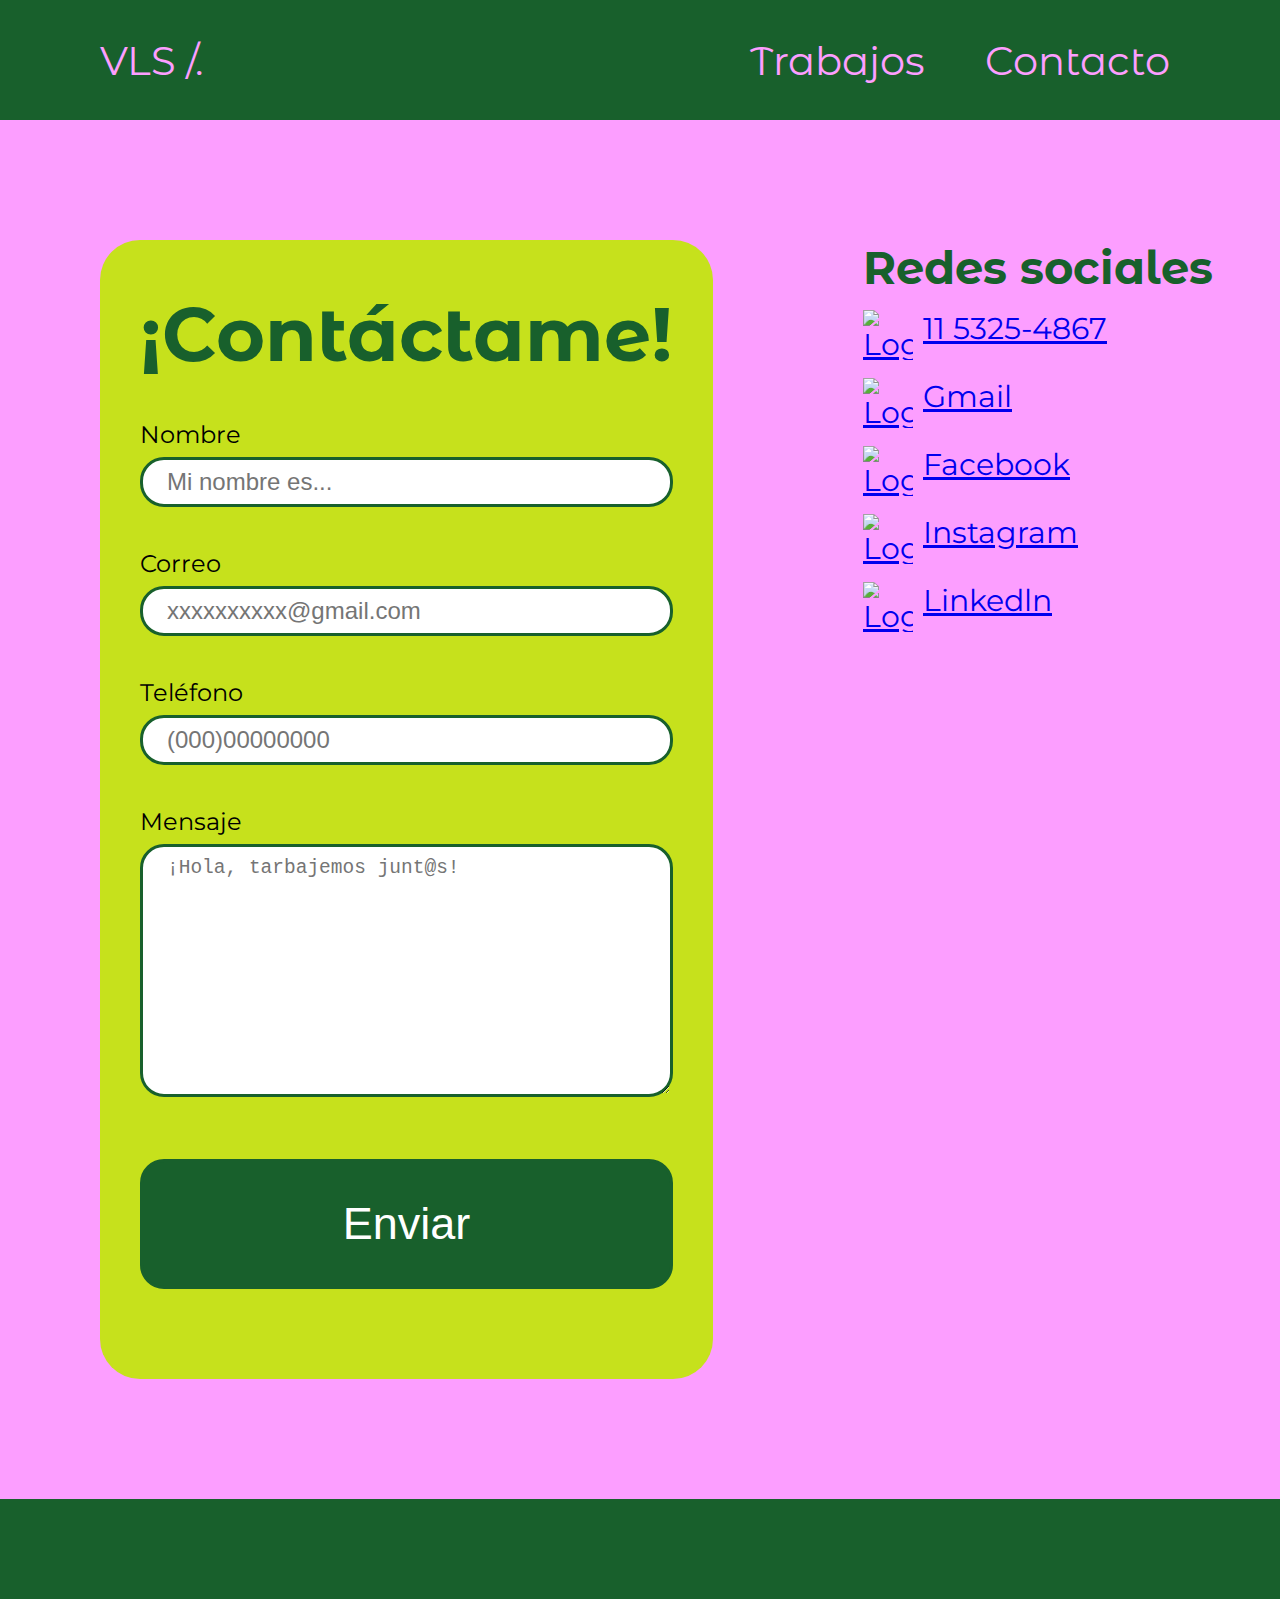
==== contacto.html @ 3bb2b951 "porfolio" ====
<!DOCTYPE html>
<html> 
    <head>
        <meta charset="utf-8"/> 
        <title>Virginia Santangelo</title>
        <link href="estlilos.css" rel="stylesheet" type="text/css">
        <link rel="icon" type="image/png" href="img/vir1.png">
        
    </head>
    <body>
        <header id="navegador">
            <div class="logo">
                <a href="index.html">VLS /.</a>
            </div>
            <nav>
                <ul class="botonera">
                    <li><a href="trabajos.html">Trabajos</a></li>
                    <li><a href="contacto.html">Contacto</a></li>
                </ul>
            </nav>
        </header>
        <main>
            <section id="informacion_contacto">
                <div class="estructura_contacto">
                    <article class="contacto">
                        <h1>¡Contáctame!</h1>
                        <form method="post" action="" target="_blank" enctype="text/plain">
                            <label for="Nombre">Nombre</label>
                            <input type="text" name="Nombre" id="Nombre" maxlength="30" placeholder="Mi nombre es..." required>
    
                            <label for="Correo">Correo</label>
                            <input type="email" name="Correo" id="Correo" placeholder="xxxxxxxxxx@gmail.com" required>
    
                            <label for="Teléfono">Teléfono</label>
                            <input type="tel" name="Teléfono" id="Telefono" placeholder="(000)00000000" required>
    
                            <label>Mensaje</label>
                            <textarea name="Mensaje" id="Mensaje" placeholder="¡Hola, tarbajemos junt@s!"></textarea>
    
                            <input type="submit" value="Enviar" class="boton_enviar">
                        </form>
                    </article>
    
                    <article class="columna_derecha">
                        
                        <span>
                            <h4>Redes sociales</h4>
                            <div class="redes">
                                <a href="https://www.instagram.com/hospgarrahan/" target="_blank">
                                    <img class="logo_instagram" src="img/svg/logo_instagram.svg" width="50px" height="50px" alt="Logo Instagram">
                                    <p>11 5325-4867</p>
                                </a>
                                <a href="https://www.instagram.com/hospgarrahan/" target="_blank">
                                    <img class="logo_instagram" src="img/svg/logo_instagram.svg" width="50px" height="50px" alt="Logo Instagram">
                                    <p>Gmail</p>
                                </a>
                                <a href="https://www.facebook.com/hospgarrahan/?fref=ts" target="_blank">
                                    <img class="logo_facebook" src="img/svg/logo_facebook.svg" width="50px" height="50px" alt="Logo Facebook">
                                    <p>Facebook</p>
                                </a>
                                <a href="https://www.instagram.com/hospgarrahan/" target="_blank">
                                    <img class="logo_instagram" src="img/svg/logo_instagram.svg" width="50px" height="50px" alt="Logo Instagram">
                                    <p>Instagram</p>
                                </a>
                                <a href="https://www.instagram.com/hospgarrahan/" target="_blank">
                                    <img class="logo_instagram" src="img/svg/logo_instagram.svg" width="50px" height="50px" alt="Logo Instagram">
                                    <p>Linkedln</p>
                                </a>
                            </div>
                        </span>
                    </article>
                </div>
            </section>
        </main>
        <footer>

        </footer>
    
    </body>
</html>
---- estlilos.css ----
@charset "utf-8";
@import url('https://fonts.googleapis.com/css2?family=Montserrat+Alternates:ital,wght@0,100;0,200;0,300;0,400;0,500;0,600;0,700;0,800;0,900;1,100;1,200;1,300;1,400;1,500;1,600;1,700;1,800;1,900&display=swap');
@import url('https://fonts.googleapis.com/css2?family=Montserrat+Alternates:ital,wght@0,100;0,200;0,300;0,400;0,500;0,600;0,700;0,800;0,900;1,100; 1,200;1,300;1,400;1,500;1,600;1,700;1,800;1,900&family=Montserrat:ital,wght@0,100..900;1,100..900&display=swap');

* {
    margin: 0;
    box-sizing: border-box;
}


h3{
    font-size: 75px;
    font-family:  "Montserrat Alternates";
    color: #C6E11C;
}


#navegador {
    font-family: "Montserrat Alternates";
    font-size: 40px;
    width: 100%;
    padding: 15px 100px;
    background: #18602C;
    backdrop-filter: blur(10px);
    display: flex;
    align-items: center;
    justify-content: space-between;
    height: 120px;
}
#navegador a {
    text-decoration: none;
    color: #FC9EFF;
}
nav a {
    text-decoration: none;
    color: #FC9EFF;
    padding: 5px 10px;
}
.logo {
    display: flex;
    align-items: center;
    justify-content: space-between;
}
.botonera {
    display: flex;
    align-items: center;
    justify-content: space-between;
    flex-direction: row;
    list-style: none;
    gap: 40px;
}



#presentacion {
    width: 100%;
    height: 700px;
    background-color: #18602C;
    font-family:  "Montserrat Alternates";
    font-weight: bold;
    color: #FC9EFF;
    display: flex;
    align-items: center;
    padding: 0% 100px;
}
#presentacion h1 {
    font-size: 170px;
    line-height: 190px;
}

#sobre-mi {
    width: 100%;
    height: 1000px;
    background-color: #FC9EFF;
    padding: 140px 100px;
    display: flex;
    flex-direction: row;
    justify-content: center;
    gap: 100px;
}
.informacion {
    display: flex;
    flex-direction: column;
    gap: 40px;
    align-items: flex-end;
}
.informacion h2 {
    color: #18602C;
    font-family: "Montserrat Alternates";
    font-size:120px;
    font-weight: bold;
    padding: 30px 60px;
    background-color: #C6E11C;
    border-radius: 60px 60px 0% 60px;
}
.informacion p {
    color: black;
    font-family: "Montserrat";
    font-size: 30px;
    width: 600px;
    line-height: 38px;
    text-align: justify;
}
.imagen-vir {
    border-radius: 60px;
}


#datos {
    height: 1200px;
    background-color: #FC9EFF;
    display: flex;
    flex-direction: column;
    justify-content: center;
    align-items: center;
    padding: 0% 100px;
    gap: 40px;
}
.datos1 {
    display: flex;
    flex-direction: row;
    justify-content: center;
    gap: 40px;


}
.educacion, .habilidades {
    height: 520px;
    width: 780px;
    padding: 70px;
    background-color: #18602C;
    border-radius: 60px;
    display: flex;
    flex-direction: column;
    justify-content: flex-start;
    gap: 40px;

    li{
        font-family: "Montserrat";
        font-size: 30px;
        color: #FC9EFF;
        line-height: 40px;
        font-weight:600;
    }
    
    
}
.datos2 {
    height: 520px;
    width: 1600px;
    padding: 70px;
    background-color: #18602C;
    border-radius: 60px;
    display: flex;
    flex-direction: column;
    justify-content: flex-start;
    gap: 40px;

    li{
        font-family: "Montserrat";
        font-size: 30px;
        color: #FC9EFF;
        line-height: 40px;
        font-weight:600;
    }
}

.galeria {
    height: 1200px;
    background-color:#18602C;
}








#informacion_contacto {
    font-family: "Montserrat";
    background-color: #FC9EFF;
}

.estructura_contacto {
    padding: 120px 100px;
    display: flex;
    flex-direction: row;
    justify-content: flex-start;
    align-items: flex-start;
    gap: 150px;
}

.contacto {
    color:#18602C;
    width: 875px;
    background-color:#C6E11C;
    padding: 48px 40px;
    display: flex;
    flex-direction: column;
    border-radius: 40px;
    gap: 40px;

    h1 {
        font-family: "Montserrat Alternates";
        font-size: 75px; 
    }
    
}

form {
    width: 100%;
    height: auto;
}

label {
    font-size: 1.5em;
    color: black;
}

input {
    font-size: 1.5em;
    width: 100%;
    height: 50px;
    padding: 10px 24px;
    margin-top: 8px;
    margin-bottom: 42px;
    color:#18602C;
    border-radius: 24px;
    border: 3px solid #18602C;
}

textarea {
    font-size: 1.5em;
    width: 100%;
    height: 253px;
    padding: 10px 24px;
    margin-top: 8px;
    margin-bottom: 50px;
    color: #18602C;
    border-radius: 24px;
    border: 3px solid #18602C;
}

.boton_enviar {
    width: 100%;
    background-color: #18602C;
    color: white;
    height: 130px;
    font-size: 45px;
}

.columna_derecha {
    color: #18602C;
    display: flex;
    flex-direction: column;
    gap: 60px;

    p {
        width: 520px;
    }

    span {
        display: flex;
        flex-direction: column;
        align-items: flex-start;
        gap: 15px;

        h4{
            font-family: "Montserrat Alternates";
            font-size: 45px; 
        }
    }
}

.redes {
    display: flex;
    flex-direction: column;
    align-items: center;
    gap: 18px;
    font-size: 30px;
    color: #18602C;
    
    a{
        display: flex;
        flex-direction: row;
        justify-content: flex-start;
        gap: 10px;
    }
}




#trabajos-main {
    background-color: #C6E11C;
    padding: 150px 100px;
    display: flex;
    flex-direction: column;
    gap: 40px;

    h3{ color: #18602C;}
}
#imagenes{
    display: flex;
    flex-direction: column;
    gap: 20px;
    justify-content: center;
}
.brezza, .expo1, .expo2, .tipo1, .tipo2 {
    display: flex;
    flex-direction: row;
    justify-content: center;
    align-items: center;
    gap: 20px;
}
.brezza-logos, .expo, .postales, .tipo  {
    display: flex;
    flex-direction: column;
    justify-content: center;
    align-items: center;
    gap: 20px;
}
.libro, .memoria-tipo1, .memoria-tipo2, .afiches-tipo, .mockup-tipo {
    margin-left: 20px;
}



footer {
    height: 100px;
    background-color: #18602C;

}
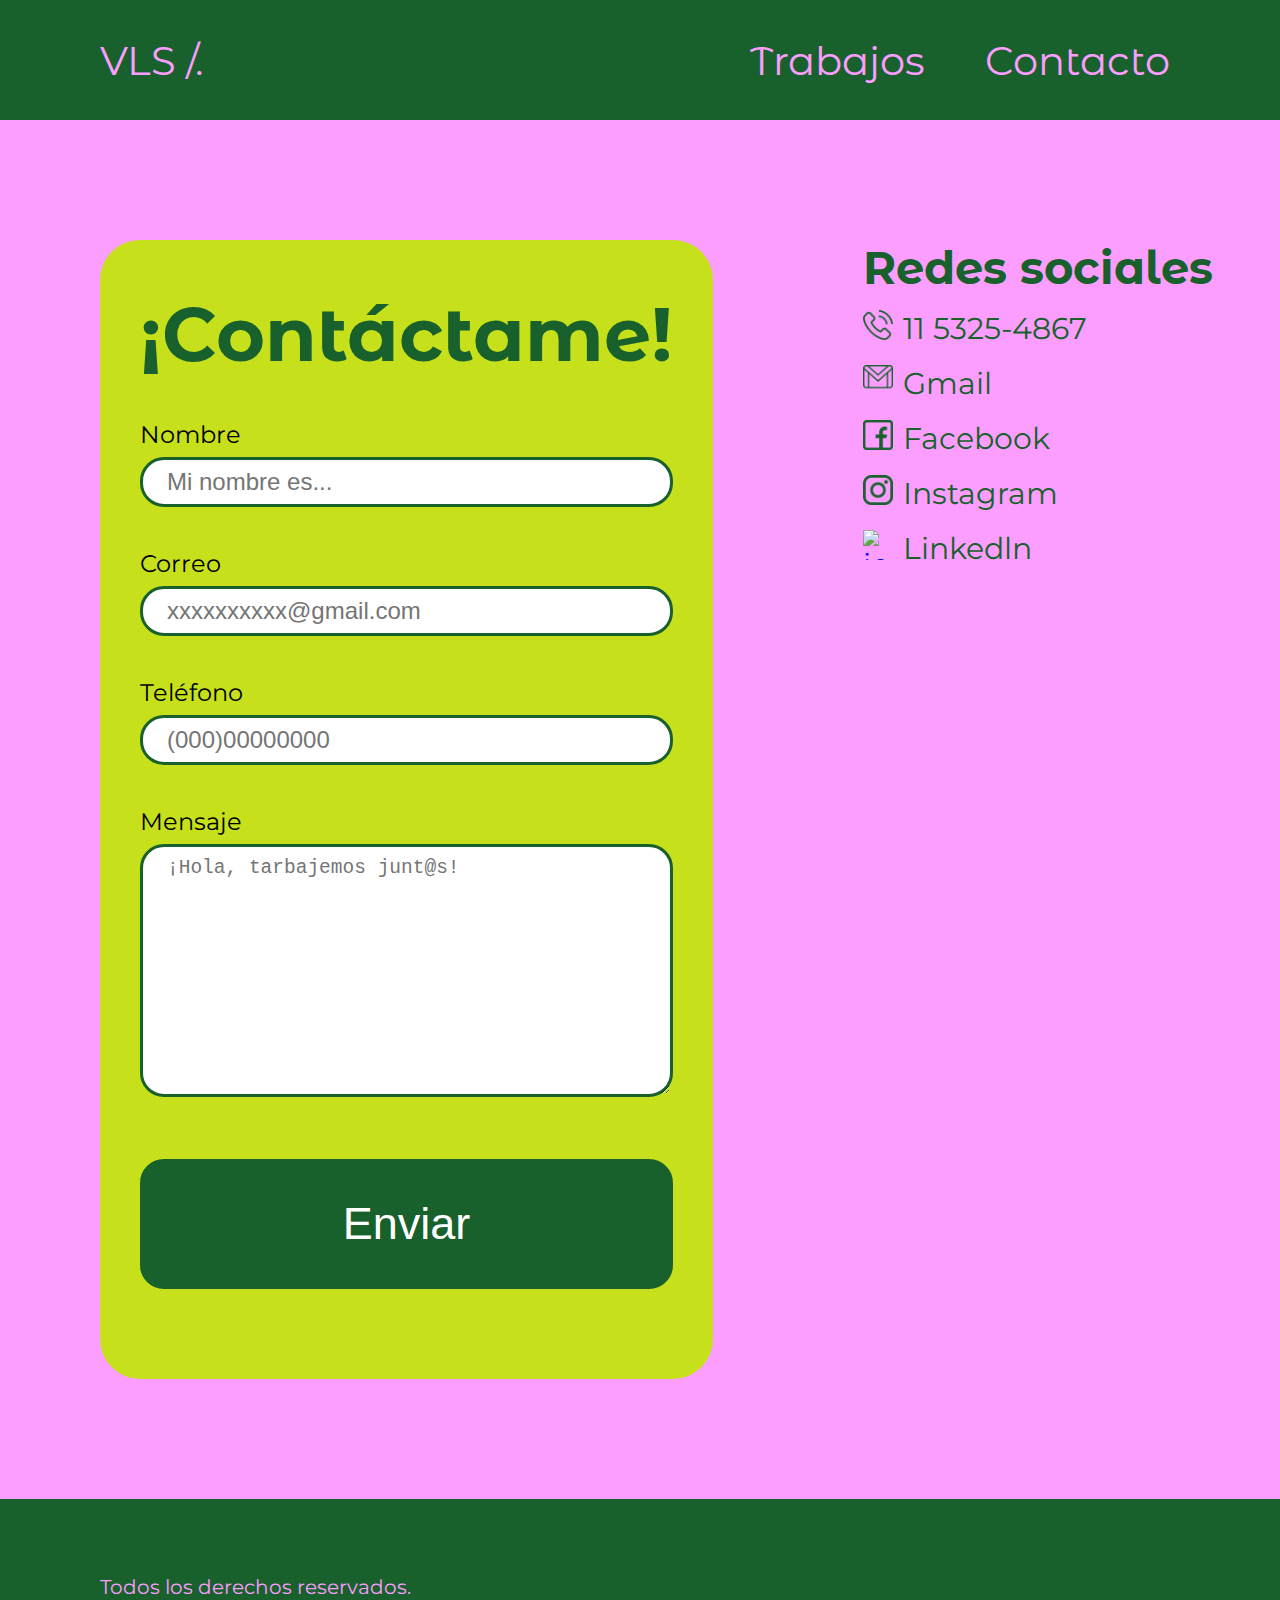
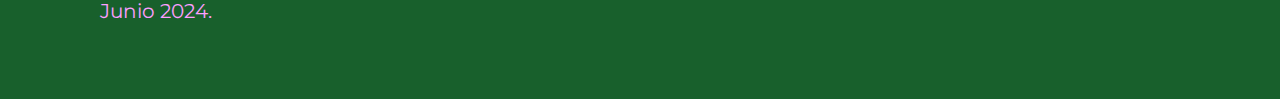
==== commit 15f54ebe: "porfolio" ====
--- a/contacto.html
+++ b/contacto.html
@@ -46,24 +46,24 @@
                         <span>
                             <h4>Redes sociales</h4>
                             <div class="redes">
-                                <a href="https://www.instagram.com/hospgarrahan/" target="_blank">
-                                    <img class="logo_instagram" src="img/svg/logo_instagram.svg" width="50px" height="50px" alt="Logo Instagram">
+                                <a>
+                                    <img class="telefono" src="img/iconos/telefono.png" width="30px" height="30px" alt="icono-telefono">
                                     <p>11 5325-4867</p>
                                 </a>
-                                <a href="https://www.instagram.com/hospgarrahan/" target="_blank">
-                                    <img class="logo_instagram" src="img/svg/logo_instagram.svg" width="50px" height="50px" alt="Logo Instagram">
+                                <a href="mailto:vir.santangelo03@gmail.com" target="_blank">
+                                    <img class="gmail" src="img/iconos/gmail.png" width="30px" height="30px" alt="icono-gmail">
                                     <p>Gmail</p>
                                 </a>
-                                <a href="https://www.facebook.com/hospgarrahan/?fref=ts" target="_blank">
-                                    <img class="logo_facebook" src="img/svg/logo_facebook.svg" width="50px" height="50px" alt="Logo Facebook">
+                                <a href="https://www.facebook.com/virgi.lujan?mibextid=LQQJ4d" target="_blank">
+                                    <img class="facebook" src="img/iconos/facebook.png" width="30px" height="30px" alt="icono-facebook">
                                     <p>Facebook</p>
                                 </a>
-                                <a href="https://www.instagram.com/hospgarrahan/" target="_blank">
-                                    <img class="logo_instagram" src="img/svg/logo_instagram.svg" width="50px" height="50px" alt="Logo Instagram">
+                                <a href="https://www.instagram.com/vir.santangelo?igsh=MWJnb2luaDEyaWhnNA%3D%3D&utm_source=qr" target="_blank">
+                                    <img class="instagram" src="img/iconos/instagram.png" width="30px" height="30px" alt="icono-instagram">
                                     <p>Instagram</p>
                                 </a>
-                                <a href="https://www.instagram.com/hospgarrahan/" target="_blank">
-                                    <img class="logo_instagram" src="img/svg/logo_instagram.svg" width="50px" height="50px" alt="Logo Instagram">
+                                <a href="https://www.linkedin.com/in/virginia-santangelo-48b576268?utm_source=share&utm_campaign=share_via&utm_content=profile&utm_medium=ios_app" target="_blank">
+                                    <img class="linkedln" src="img/svg/logo_instagram.svg" width="30px" height="30px" alt="icono-linkedln">
                                     <p>Linkedln</p>
                                 </a>
                             </div>
@@ -73,7 +73,8 @@
             </section>
         </main>
         <footer>
-
+            <p>Todos los derechos reservados.</p>
+            <p>Junio 2024.</p>
         </footer>
     
     </body>
--- a/estlilos.css
+++ b/estlilos.css
@@ -12,6 +12,9 @@
     font-size: 75px;
     font-family:  "Montserrat Alternates";
     color: #C6E11C;
+}
+a {
+    text-decoration: none;
 }
 
 
@@ -165,14 +168,39 @@
     }
 }
 
+
+#contenedor{
+    height: 1100px;
+    overflow: hidden;
+    background-color: #18602C;
+    
+}
 .galeria {
-    height: 1200px;
-    background-color:#18602C;
-}
-
-
-
-
+    height: 100%;
+    position: relative;
+    
+}
+.carrusel {
+    height: 100%;
+    padding: 100px 220px 20px;
+}
+.flechas {
+    height: 100%;
+    position: absolute;
+    top: 0;
+    width: 100%;
+    display: flex;
+    align-items: center;
+    justify-content: space-between;
+    padding: 100px;
+
+}
+.flecha-iz {
+    transform: rotate(180deg);
+}
+.foto-carrusel1 {
+    border-radius: 40px;
+}
 
 
 
@@ -258,6 +286,7 @@
 
     p {
         width: 520px;
+        color: #18602C;
     }
 
     span {
@@ -265,6 +294,7 @@
         flex-direction: column;
         align-items: flex-start;
         gap: 15px;
+        text-decoration: none;
 
         h4{
             font-family: "Montserrat Alternates";
@@ -286,7 +316,9 @@
         flex-direction: row;
         justify-content: flex-start;
         gap: 10px;
-    }
+        text-decoration: none;
+    }
+    
 }
 
 
@@ -307,7 +339,7 @@
     gap: 20px;
     justify-content: center;
 }
-.brezza, .expo1, .expo2, .tipo1, .tipo2 {
+.brezza, .expo1, .expo2, .tipo1 {
     display: flex;
     flex-direction: row;
     justify-content: center;
@@ -321,14 +353,21 @@
     align-items: center;
     gap: 20px;
 }
-.libro, .memoria-tipo1, .memoria-tipo2, .afiches-tipo, .mockup-tipo {
+.memoria-tipo1, .memoria-tipo2, .afiches-tipo, .mockup-tipo {
     margin-left: 20px;
 }
 
 
 
 footer {
-    height: 100px;
-    background-color: #18602C;
-
+    height: 200px;
+    background-color: #18602C;
+    color: #FC9EFF;
+    font-size: 20px;
+    font-family: "Montserrat";
+    display: flex;
+    flex-direction: column;
+    justify-content: center;
+    align-items: flex-start;
+    padding: 0 100px;
 }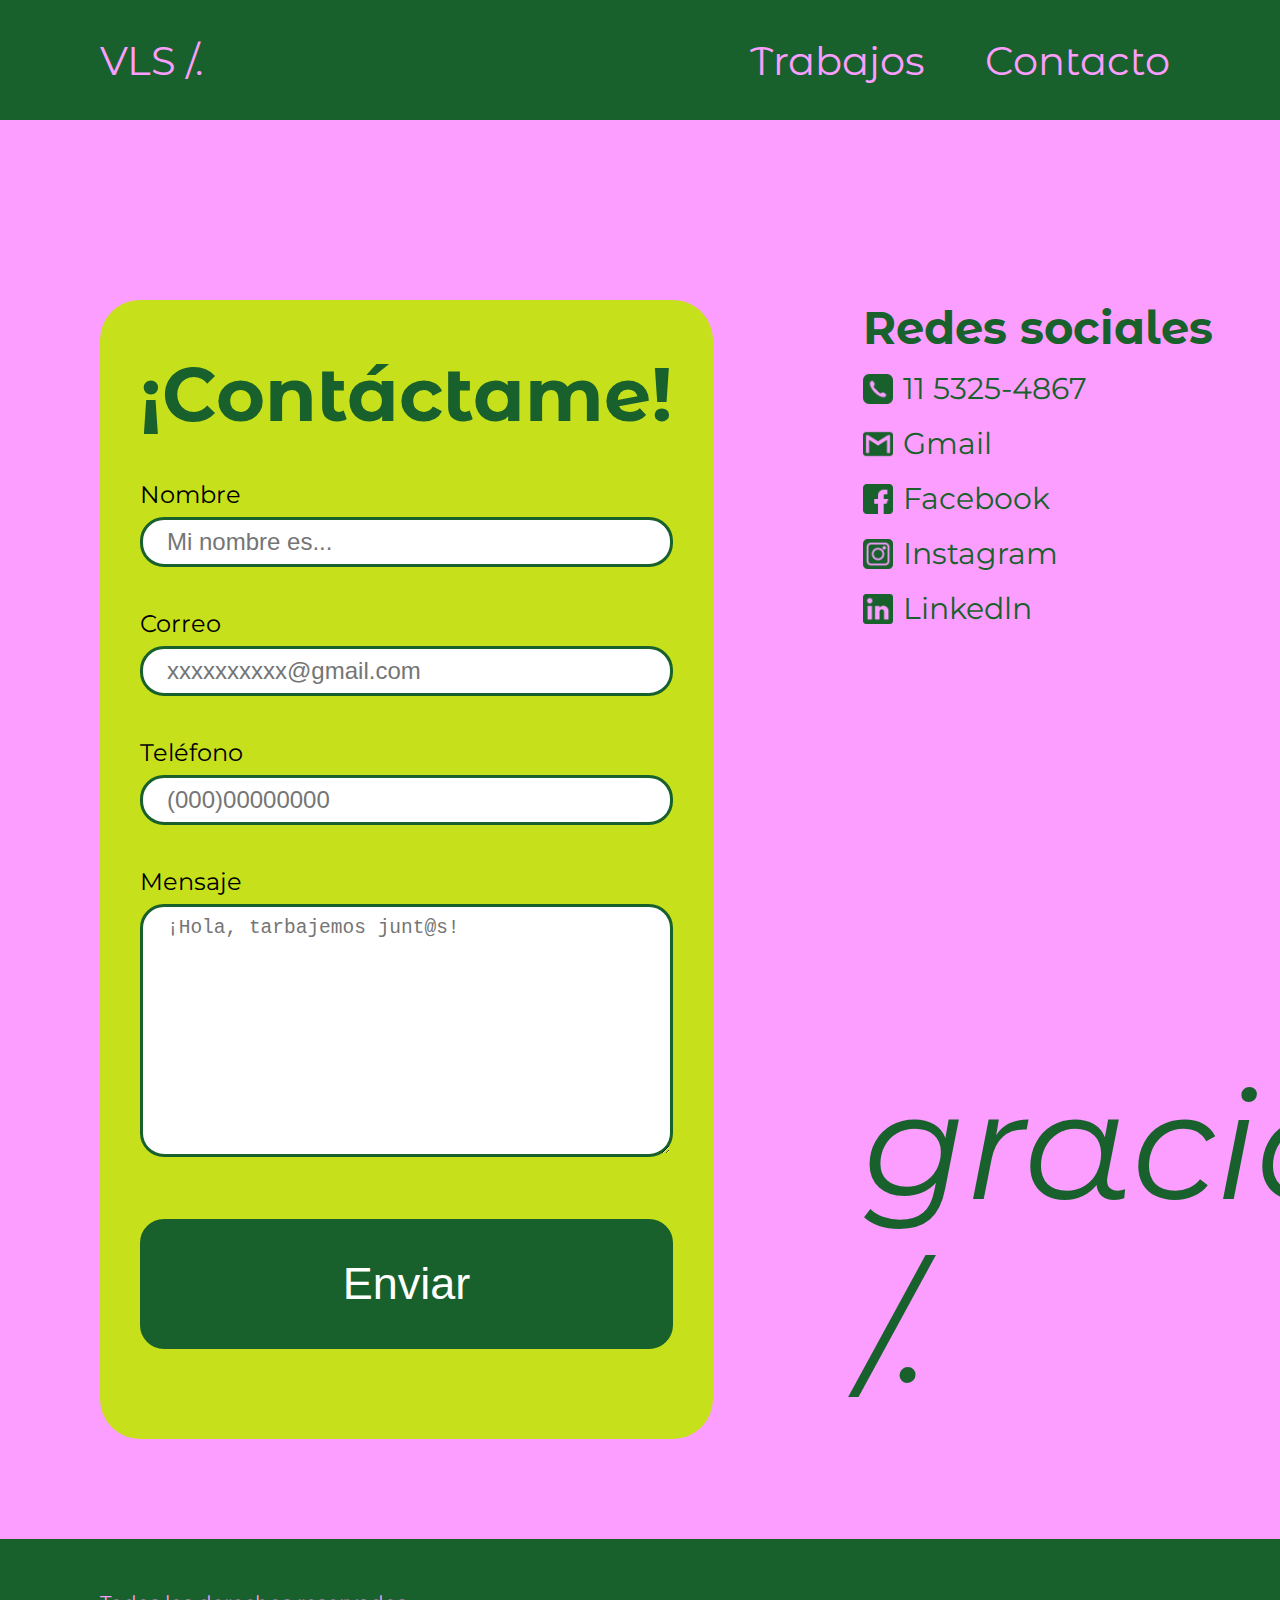
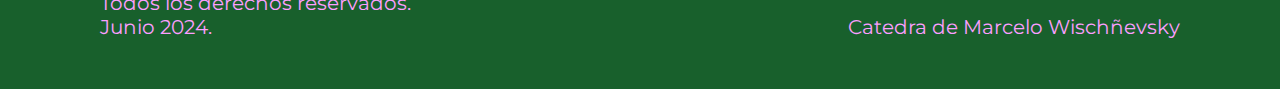
==== commit 06b5c6f3: "porfolio actualizado" ====
--- a/contacto.html
+++ b/contacto.html
@@ -5,7 +5,7 @@
         <title>Virginia Santangelo</title>
         <link href="estlilos.css" rel="stylesheet" type="text/css">
         <link rel="icon" type="image/png" href="img/vir1.png">
-        
+        <meta name="viewpoint" content="width=device-width, initial-scale=1.0">
     </head>
     <body>
         <header id="navegador">
@@ -43,7 +43,7 @@
     
                     <article class="columna_derecha">
                         
-                        <span>
+                        <div class="redes-sociales">
                             <h4>Redes sociales</h4>
                             <div class="redes">
                                 <a>
@@ -63,18 +63,26 @@
                                     <p>Instagram</p>
                                 </a>
                                 <a href="https://www.linkedin.com/in/virginia-santangelo-48b576268?utm_source=share&utm_campaign=share_via&utm_content=profile&utm_medium=ios_app" target="_blank">
-                                    <img class="linkedln" src="img/svg/logo_instagram.svg" width="30px" height="30px" alt="icono-linkedln">
+                                    <img class="linkedln" src="img/iconos/linkedin.png" width="30px" height="30px" alt="icono-linkedln">
                                     <p>Linkedln</p>
                                 </a>
                             </div>
-                        </span>
+                        </div>
+                        <div class="agradecimientos">
+                            <p>gracias /.</p>
+                        </div>
                     </article>
                 </div>
             </section>
         </main>
         <footer>
-            <p>Todos los derechos reservados.</p>
-            <p>Junio 2024.</p>
+            <div class="derechos">
+                <p>Todos los derechos reservados.</p>
+                <p>Junio 2024.</p>
+            </div>
+            <div>
+                <p>Catedra de Marcelo Wischñevsky</p>
+            </div>
         </footer>
     
     </body>
--- a/estlilos.css
+++ b/estlilos.css
@@ -29,47 +29,107 @@
     align-items: center;
     justify-content: space-between;
     height: 120px;
+    position: fixed;
+    z-index: 1000;
 }
 #navegador a {
     text-decoration: none;
     color: #FC9EFF;
 }
+#navegador a:hover {
+    color: #C6E11C;
+    font-weight: bold;
+}
 nav a {
-    text-decoration: none;
+    padding: 5px 10px;
+}
+.logo {
+    display: flex;
+    align-items: center;
+    justify-content: space-between;
+}
+.botonera {
+    display: flex;
+    align-items: center;
+    justify-content: space-between;
+    flex-direction: row;
+    list-style: none;
+    gap: 40px;
+}
+
+
+
+#presentacion {
+    width: 100%;
+    height: 900px;
+    background-color: #18602C;
+    display: flex;
+    align-items: center;
+    padding:90px 100px 0 100px
+}
+.nombre {
+    font-size: 160px;
+    font-family:  "Montserrat Alternates";
+    display: flex;
+    flex-direction: column;
     color: #FC9EFF;
-    padding: 5px 10px;
-}
-.logo {
-    display: flex;
-    align-items: center;
-    justify-content: space-between;
-}
-.botonera {
-    display: flex;
-    align-items: center;
-    justify-content: space-between;
-    flex-direction: row;
-    list-style: none;
-    gap: 40px;
-}
-
-
-
-#presentacion {
-    width: 100%;
-    height: 700px;
-    background-color: #18602C;
-    font-family:  "Montserrat Alternates";
-    font-weight: bold;
-    color: #FC9EFF;
-    display: flex;
-    align-items: center;
-    padding: 0% 100px;
-}
-#presentacion h1 {
-    font-size: 170px;
-    line-height: 190px;
-}
+
+    h1{
+        font-weight: bold;
+          
+    }
+    .lujan {
+        font-style: italic;
+        font-weight: 300;
+        margin-top: 30px;
+    }
+    .glifo {
+        font-weight: 300;
+        margin-top: 30px;
+    }
+}
+.nombre1, .nombre2 {
+    display: flex;
+    flex-direction: row;
+    gap: 30px;
+    
+}
+
+.nombre:hover {
+    color: #C6E11C;
+
+    h1{   
+    font-style: italic;
+    font-weight: 300;
+     
+    }
+    .lujan, .glifo {
+        font-weight: bold;
+        font-style: normal;
+    }
+}
+
+.redes-fijo {
+    background-color: #C6E11C;
+    padding: 20px;
+    position: fixed;
+    right: 0px;
+    z-index: 1000;
+    display: flex;
+    flex-direction: column;
+    gap: 10px;
+}
+#trabajos-main .redes-fijo{
+    background-color: #FC9EFF;
+    padding: 20px;
+    position: fixed;
+    right: 0px;
+    z-index: 1000;
+    display: flex;
+    flex-direction: column;
+    gap: 10px;
+}
+
 
 #sobre-mi {
     width: 100%;
@@ -100,7 +160,7 @@
     color: black;
     font-family: "Montserrat";
     font-size: 30px;
-    width: 600px;
+    max-width: 600px;
     line-height: 38px;
     text-align: justify;
 }
@@ -155,9 +215,9 @@
     background-color: #18602C;
     border-radius: 60px;
     display: flex;
-    flex-direction: column;
+    flex-direction: row;
     justify-content: flex-start;
-    gap: 40px;
+    gap: 300px;
 
     li{
         font-family: "Montserrat";
@@ -167,12 +227,32 @@
         font-weight:600;
     }
 }
+.competencias {
+    display: flex;
+    flex-direction: column;
+    gap: 40px;
+}
+.img-adobe {
+    display: flex;
+    flex-direction: column;
+    gap: 30px;
+    justify-content: center;
+}
+.adobe1, .adobe2 {
+    display: flex;
+    flex-direction: row;
+    gap: 30px;
+}
+.after-effects, .figma, .visual {
+    border-radius: 30px;
+}
 
 
 #contenedor{
     height: 1100px;
     overflow: hidden;
     background-color: #18602C;
+    padding: 40px 0;
     
 }
 .galeria {
@@ -195,7 +275,7 @@
     padding: 100px;
 
 }
-.flecha-iz {
+.flecha-iz, .flecha-iz-galeria {
     transform: rotate(180deg);
 }
 .foto-carrusel1 {
@@ -211,7 +291,7 @@
 }
 
 .estructura_contacto {
-    padding: 120px 100px;
+    padding: 300px 100px 100px;
     display: flex;
     flex-direction: row;
     justify-content: flex-start;
@@ -279,29 +359,35 @@
 }
 
 .columna_derecha {
+    display: flex;
+    flex-direction: column;
+    height: 1120px;
+    justify-content: space-between;
+}
+.agradecimientos p{
     color: #18602C;
-    display: flex;
-    flex-direction: column;
-    gap: 60px;
-
+    font-size: 150px;
+    font-family: "Montserrat Alternates";
+    font-style: italic;
+    font-weight: 400;
+}
+.redes-sociales {
+    display: flex;
+    flex-direction: column;
+    align-items: flex-start;
+    gap: 15px;
+    text-decoration: none;
+    color: #18602C;
+    h4{
+        font-family: "Montserrat Alternates";
+        font-size: 45px; 
+    }
     p {
         width: 520px;
-        color: #18602C;
-    }
-
-    span {
-        display: flex;
-        flex-direction: column;
-        align-items: flex-start;
-        gap: 15px;
-        text-decoration: none;
-
-        h4{
-            font-family: "Montserrat Alternates";
-            font-size: 45px; 
-        }
-    }
-}
+        
+    }
+}
+
 
 .redes {
     display: flex;
@@ -309,14 +395,15 @@
     align-items: center;
     gap: 18px;
     font-size: 30px;
-    color: #18602C;
     
     a{
         display: flex;
         flex-direction: row;
         justify-content: flex-start;
+        align-items: center;
         gap: 10px;
         text-decoration: none;
+        color: #18602C;
     }
     
 }
@@ -326,7 +413,7 @@
 
 #trabajos-main {
     background-color: #C6E11C;
-    padding: 150px 100px;
+    padding: 300px 100px 100px;
     display: flex;
     flex-direction: column;
     gap: 40px;
@@ -339,35 +426,91 @@
     gap: 20px;
     justify-content: center;
 }
-.brezza, .expo1, .expo2, .tipo1 {
+.brezza, .expo1, .expo2, .tipo1, .pinturas {
     display: flex;
     flex-direction: row;
     justify-content: center;
     align-items: center;
     gap: 20px;
 }
-.brezza-logos, .expo, .postales, .tipo  {
+.brezza-logos, .expo, .postales, .tipo, .pintura1y2  {
     display: flex;
     flex-direction: column;
     justify-content: center;
     align-items: center;
     gap: 20px;
 }
-.memoria-tipo1, .memoria-tipo2, .afiches-tipo, .mockup-tipo {
+.video-medios {
     margin-left: 20px;
 }
 
+.light-box {
+    position: fixed;
+    top: 0;
+    left: 0;
+    background-color: rgba(0, 0, 0, 0,5);
+    transition: transform .6s ease-in-out;
+    width: 100%;
+    height: 100vh;
+    z-index: 1005;
+    display: flex;
+    justify-content: center;
+    align-items: center;
+    transform: scale(0);
+}
+.light-box img {
+    max-height: 70vh;
+}
+.light-box:target {
+    transform: scale(1);
+}
+.close {
+    display: block;
+    position: absolute;
+    top: 120px;
+    right: 80px;
+    font-size: 40px;
+    font-family: "Montserrat Alternates";
+    color: #C6E11C;
+    background-color: black;
+    border-radius: 40px;
+    text-align: center;
+    width: 60px;
+    height: 60px;
+    line-height: 60px;
+}
+.flecha-iz-galeria, .flecha-de-galeria {
+    display: block;
+    width: 60px;
+    height: 60px;
+    text-align: center;
+    align-items: center;
+}
+#galeria-oculta {
+    display: flex;
+	width: 100%;
+	max-width: 1450px;
+	overflow: hidden;
+	z-index: 20;
+}
+
+
 
 
 footer {
-    height: 200px;
+    height: 150px;
     background-color: #18602C;
     color: #FC9EFF;
     font-size: 20px;
     font-family: "Montserrat";
     display: flex;
-    flex-direction: column;
-    justify-content: center;
-    align-items: flex-start;
-    padding: 0 100px;
+    flex-direction: row;
+    justify-content: space-between;
+    align-items: flex-end;
+    padding: 0 100px 50px;
+
+    .derechos {
+        display: flex;
+        flex-direction: column;
+    }
 }